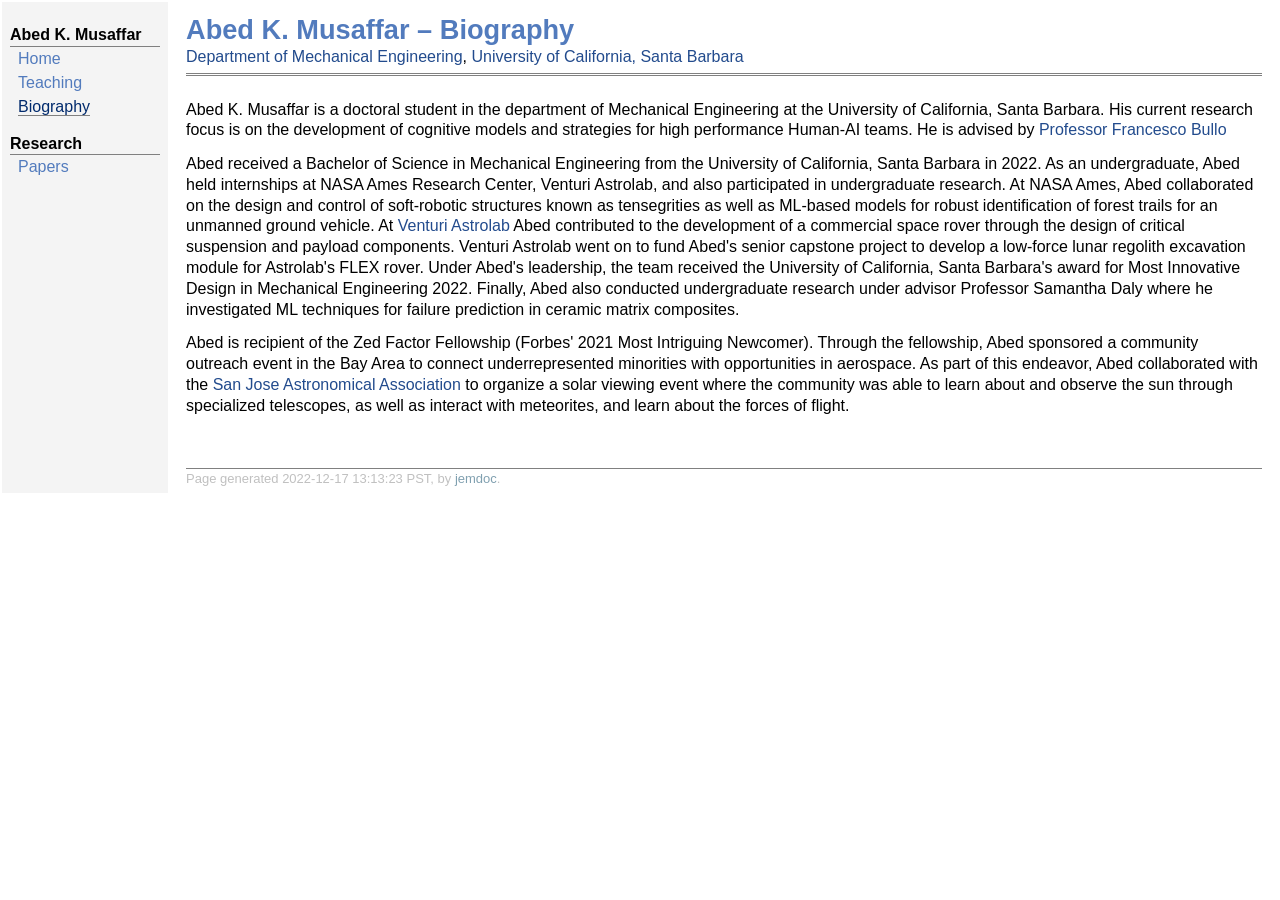
==== bio.html @ 3996c87e "Initial website commit" ====
<!DOCTYPE html PUBLIC "-//W3C//DTD XHTML 1.1//EN"
  "http://www.w3.org/TR/xhtml11/DTD/xhtml11.dtd">
<html xmlns="http://www.w3.org/1999/xhtml" xml:lang="en">
<head>

<script async src="https://www.googletagmanager.com/gtag/js?id=G-9G72V7YX6E"></script>
<script>
  window.dataLayer = window.dataLayer || [];
  function gtag(){dataLayer.push(arguments);}
  gtag('js', new Date());

  gtag('config', 'G-9G72V7YX6E');
</script>

<meta name="generator" content="jemdoc, see http://jemdoc.jaboc.net/" />
<meta http-equiv="Content-Type" content="text/html;charset=utf-8" />
<link rel="stylesheet" href="jemdoc.css" type="text/css" />
<link rel="stylesheet" href="boyd.css" type="text/css" />
<title>Abed K. Musaffar &ndash; Biography</title>
</head>
<body>
<script src="http://www.google-analytics.com/urchin.js" type="text/javascript">
</script>
<script type="text/javascript">
_uacct = "UA-2779251-1";
urchinTracker();
</script>
<table summary="Table for page layout." id="tlayout">
<tr valign="top">
<td id="layout-menu">
<div class="menu-category">Abed K. Musaffar</div>
<div class="menu-item"><a href="index.html">Home</a></div>
<div class="menu-item"><a href="teaching.html">Teaching</a></div>
<div class="menu-item"><a href="bio.html" class="current">Biography</a></div>
<div class="menu-category">Research</div>
<!--<div class="menu-item"><a href="books.html">Books</a></div>-->
<div class="menu-item"><a href="papers.html">Papers</a></div>
<!--<div class="menu-item"><a href="software.html">Software</a></div>-->
<!--<div class="menu-item"><a href="people.html">People</a></div>-->
<!--<div class="menu-category">Classes</div>
<div class="menu-item"><a href="https://stanford.edu/class/engr108/">ENGR108</a></div>
<div class="menu-item"><a href="http://ee104.stanford.edu/">EE104</a></div>
<div class="menu-item"><a href="http://ee263.stanford.edu/">EE263</a></div>
<div class="menu-item"><a href="https://stanford.edu/class/ee363/">EE363</a></div>
<div class="menu-item"><a href="https://ee364a.stanford.edu/">EE364a</a></div>
<div class="menu-item"><a href="https://stanford.edu/class/ee364b/">EE364b</a></div>
<div class="menu-item"><a href="https://stanford.edu/class/ee365/">EE365</a></div>
<div class="menu-category">MOOC</div>
<div class="menu-item"><a href="https://www.edx.org/course/convex-optimization">CVX101</a></div>-->
</td>
<td id="layout-content">
<div id="toptitle">
<h1>Abed K. Musaffar &ndash; Biography</h1>
<div id="subtitle">
<a href="https://me.ucsb.edu">Department of Mechanical Engineering</a>,
<a href="https://www.ucsb.edu">University of California, Santa Barbara</a></div>
</div>
<p> 
Abed K. Musaffar is a doctoral student in the department of Mechanical
Engineering at the University of California, Santa Barbara. His current
research focus is on the development of cognitive models and strategies 
for high performance Human-AI teams. He is advised by <a href="http://motion.me.ucsb.edu">Professor Francesco Bullo</a>
</p>
<p>
Abed received a Bachelor of Science in Mechanical Engineering from the 
University of California, Santa Barbara in 2022. As an undergraduate, Abed held internships at NASA Ames Research Center, Venturi Astrolab, and also
participated in undergraduate research. At NASA Ames, Abed collaborated on the 
design and control of soft-robotic structures known as tensegrities as well as
ML-based models for robust identification of forest trails for an unmanned
ground vehicle. At <a href="https://astrolab.space">Venturi Astrolab</a>
Abed contributed to the development of a commercial space rover through the
design of critical suspension and payload components. Venturi Astrolab went on
to fund Abed's senior capstone project to develop a low-force lunar regolith 
excavation module for Astrolab's FLEX rover. Under Abed's leadership, the team 
received the University of California, Santa Barbara's award for Most 
Innovative Design in Mechanical Engineering 2022.  Finally, Abed also 
conducted undergraduate research under advisor Professor Samantha Daly where 
he investigated ML techniques for failure prediction in ceramic matrix 
composites.
</p>
<p>
Abed is recipient of the Zed Factor Fellowship (Forbes' 2021 Most Intriguing 
Newcomer). Through the fellowship, Abed sponsored a community outreach event in 
the Bay Area to connect underrepresented minorities with opportunities in 
aerospace. As part of this endeavor, Abed collaborated with the 
<a href="https://www.sjaa.net">San Jose Astronomical Association</a> to 
organize a solar viewing event where the community was able to learn about 
and observe the sun through specialized telescopes, as well as interact with
meteorites, and learn about the forces of flight.
</p>
<div id="footer">
<div id="footer-text">
Page generated 2022-12-17 13:13:23 PST, by <a href="http://jemdoc.jaboc.net/">jemdoc</a>.
</div>
</div>
</td>
</tr>
</table>
<script type="text/javascript">
var gaJsHost = (("https:" == document.location.protocol) ? "https://ssl." : "http://www.");
document.write(unescape("%3Cscript src='" + gaJsHost + "google-analytics.com/ga.js' type='text/javascript'%3E%3C/script%3E"));
</script>
<script type="text/javascript">
try {
var pageTracker = _gat._getTracker("UA-3473674-8");
pageTracker._trackPageview();
} catch(err) {}</script>
</body>
</html>
---- jemdoc.css ----
body {
	background-color: white;
	font-family: Helvetica, sans-serif;
}

#layout-menu {
	background-color: #f4f4f4;
	border: 0px solid #dddddd;
	padding-top: 0.5em;
	padding-left: 8px;
	padding-right: 8px;
	font-size: 1.0em;
	width: 150px;
}

#layout-menu a {
	line-height: 1.5em;
	margin-left: 0.5em;
}

tt {
	color: green;
}

pre, tt {
	font-size: 90%;
	font-family: monaco, monospace;
}


a, a > tt {
	color: #224b8d;
	text-decoration: none;
}

a:hover {
	border-bottom: 1px gray dotted;
}

#layout-menu a.current:link, #layout-menu a.current:visited {
	color: #022b6d;
	border-bottom: 1px gray solid;
}
#layout-menu a:link, #layout-menu a:visited, #layout-menu a:hover {
	color: #527bbd;
	text-decoration: none;
}
#layout-menu a:hover {
	text-decoration: none;
}

div.menu-category {
	border-bottom: 1px solid gray;
	margin-top: 0.8em;
	padding-top: 0.2em;
	padding-bottom: 0.1em;
	font-weight: bold;
}

div#toptitle {
	padding-bottom: 0.2em;
	margin-bottom: 1.5em;
	border-bottom: 3px double gray;
}

/* Reduce space if we begin the page with a title. */
div#toptitle + h2, div#toptitle + h3 {
	margin-top: -0.5em;
}

div#toptitle h1 {
	margin-bottom: 0.1em;
	padding-bottom: 0.1em;
	padding-top: 0;
	margin-top: 0.5em;
	border-bottom: none;
}

div#subtitle {
	margin-top: 0.0em;
	margin-bottom: 0.0em;
	padding-top: 0em;
	padding-bottom: 0.2em;
}

#layout-content {
	padding-top: 0.0em;
	padding-left: 1.0em;
	padding-right: 1.0em;
}

@media print {
	#layout-menu { display: none; }
}
/* Debug borders */
p, li, dt, dd, div, pre, h1, h2, h3, h4, h5, h6 {

	/*border: 1px solid red;*/

}

body {
	margin: 0;
}

em {
	font-style: italic;
}

strong {
	font-weight: bold;
}


h1, h2, h3, h4, h5, h6 {
	color: #527bbd;
	margin-top: 0.9em;
	margin-bottom: 0.3em;
	padding-bottom: 0.2em;
	line-height: 1.0;
	padding-top: 0.5em;
	border-bottom: 1px solid #aaaaaa;
}

h1 {
	font-size: 170%;
}

h2 {
	padding-top: 0.5em;
	font-size: 125%;
}

h2 + h3 {
    padding-top: 0.2em;
}


h3 {
	font-size: 110%;
	border-bottom: none;
}

hr {
	border: 1px solid gray;
}

p {
	margin-top: 0.0em;
	margin-bottom: 0.8em;
	padding: 0;
	line-height: 1.3;
}

pre {
	padding: 0;
	margin: 0;
}

div#footer {
	font-size: small;
	color: #c0c0c0;
	border-top: 1px solid gray;
	padding-top: 0.1em;
	margin-top: 4.0em;
}
div#footer a {
	color: #80a0b0;
}

div#footer-text {
	float: left;
	padding-bottom: 0.5em;
}

ul, ol, dl {
	margin-top: 0;
	padding-top: 0;
}

dt {
	margin-top: 0.5em;
	margin-bottom: 0;
}

dl {
	margin-left: 20px;
}

dd {
	color: #222222;
}

dd > *:first-child {
	margin-top: 0;
}


ul {
	list-style-position: outside;
	list-style-type: square;
}

p + ul, p + ol {
	margin-top: -0.4em;
}

li ul, li ol {
	margin-top: 0.4em;
}

ol {
	list-style-position: outside;
	list-style-type: decimal;
}

li {
	margin-bottom: 0.5em;
}

ol ol {
	list-style-type: lower-alpha;
}

ol ol ol {
	list-style-type: lower-roman;
}

div.codeblock, div.infoblock {
	margin-right: 0%;
	margin-top: 0.8em;
	margin-bottom: 1.3em;
}

div.blocktitle {
	font-weight: bold;
	color: #cd7b62;
	margin-top: 0.8em;
	margin-bottom: 0.1em;
}

div.blockcontent {
	border: 1px solid silver;
	padding: 0.5em;
}

div.infoblock > div.blockcontent {
	background: #ffffee;
}

div.blockcontent p + ul, div.blockcontent p + ol {
	margin-top: 0.4em;
}

div.infoblock p {
	margin-bottom: 0em;
}

div.infoblock p + p {
	margin-top: 0.8em;
}

div.codeblock > div.blockcontent {
	background: #f4f4f4;
}

span.pycommand {
	color: #000080;
}

span.statement {
	color: #008800;
}
span.builtin {
	color: #000088;
}
span.operator {
	color: #880000;
}
span.error {
	color: #aa0000;
}
span.comment {
	color: #808080;
}
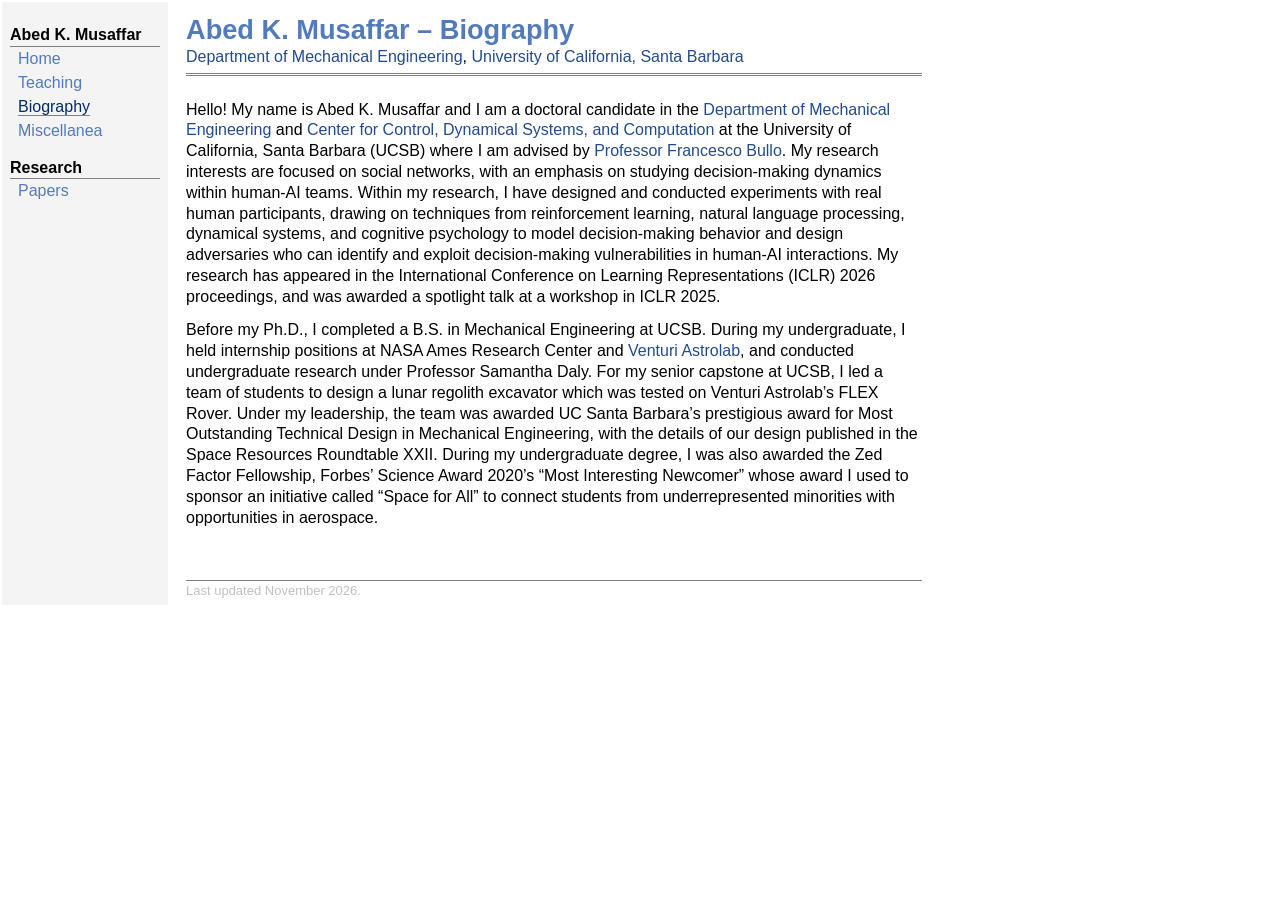
==== commit 5fa17fd3: "Update site content and modernize pages - Papers: add ICLR 2026 paper, ICLR 2026 HCAIR workshop pape" ====
--- a/bio.html
+++ b/bio.html
@@ -1,8 +1,8 @@
-<!DOCTYPE html PUBLIC "-//W3C//DTD XHTML 1.1//EN"
-  "http://www.w3.org/TR/xhtml11/DTD/xhtml11.dtd">
-<html xmlns="http://www.w3.org/1999/xhtml" xml:lang="en">
+<!DOCTYPE html>
+<html lang="en">
 <head>
-
+<meta charset="utf-8" />
+<meta name="viewport" content="width=device-width, initial-scale=1" />
 <script async src="https://www.googletagmanager.com/gtag/js?id=G-9G72V7YX6E"></script>
 <script>
   window.dataLayer = window.dataLayer || [];
@@ -11,20 +11,11 @@
 
   gtag('config', 'G-9G72V7YX6E');
 </script>
-
-<meta name="generator" content="jemdoc, see http://jemdoc.jaboc.net/" />
-<meta http-equiv="Content-Type" content="text/html;charset=utf-8" />
-<link rel="stylesheet" href="jemdoc.css" type="text/css" />
-<link rel="stylesheet" href="boyd.css" type="text/css" />
+<link rel="stylesheet" href="jemdoc.css" />
+<link rel="stylesheet" href="abed.css" />
 <title>Abed K. Musaffar &ndash; Biography</title>
 </head>
 <body>
-<script src="http://www.google-analytics.com/urchin.js" type="text/javascript">
-</script>
-<script type="text/javascript">
-_uacct = "UA-2779251-1";
-urchinTracker();
-</script>
 <table summary="Table for page layout." id="tlayout">
 <tr valign="top">
 <td id="layout-menu">
@@ -32,21 +23,9 @@
 <div class="menu-item"><a href="index.html">Home</a></div>
 <div class="menu-item"><a href="teaching.html">Teaching</a></div>
 <div class="menu-item"><a href="bio.html" class="current">Biography</a></div>
+<div class="menu-item"><a href="misc.html">Miscellanea</a></div>
 <div class="menu-category">Research</div>
-<!--<div class="menu-item"><a href="books.html">Books</a></div>-->
 <div class="menu-item"><a href="papers.html">Papers</a></div>
-<!--<div class="menu-item"><a href="software.html">Software</a></div>-->
-<!--<div class="menu-item"><a href="people.html">People</a></div>-->
-<!--<div class="menu-category">Classes</div>
-<div class="menu-item"><a href="https://stanford.edu/class/engr108/">ENGR108</a></div>
-<div class="menu-item"><a href="http://ee104.stanford.edu/">EE104</a></div>
-<div class="menu-item"><a href="http://ee263.stanford.edu/">EE263</a></div>
-<div class="menu-item"><a href="https://stanford.edu/class/ee363/">EE363</a></div>
-<div class="menu-item"><a href="https://ee364a.stanford.edu/">EE364a</a></div>
-<div class="menu-item"><a href="https://stanford.edu/class/ee364b/">EE364b</a></div>
-<div class="menu-item"><a href="https://stanford.edu/class/ee365/">EE365</a></div>
-<div class="menu-category">MOOC</div>
-<div class="menu-item"><a href="https://www.edx.org/course/convex-optimization">CVX101</a></div>-->
 </td>
 <td id="layout-content">
 <div id="toptitle">
@@ -55,55 +34,44 @@
 <a href="https://me.ucsb.edu">Department of Mechanical Engineering</a>,
 <a href="https://www.ucsb.edu">University of California, Santa Barbara</a></div>
 </div>
-<p> 
-Abed K. Musaffar is a doctoral student in the department of Mechanical
-Engineering at the University of California, Santa Barbara. His current
-research focus is on the development of cognitive models and strategies 
-for high performance Human-AI teams. He is advised by <a href="http://motion.me.ucsb.edu">Professor Francesco Bullo</a>
+<p>
+Hello! My name is Abed K. Musaffar and I am a doctoral candidate in the
+<a href="https://me.ucsb.edu">Department of Mechanical Engineering</a> and
+<a href="https://ccdc.ucsb.edu">Center for Control, Dynamical Systems, and Computation</a>
+at the University of California, Santa Barbara (UCSB) where I am advised by
+<a href="https://motion.me.ucsb.edu">Professor Francesco Bullo</a>. My research
+interests are focused on social networks, with an emphasis on studying
+decision-making dynamics within human-AI teams. Within my research, I have
+designed and conducted experiments with real human participants, drawing on
+techniques from reinforcement learning, natural language processing, dynamical
+systems, and cognitive psychology to model decision-making behavior and design
+adversaries who can identify and exploit decision-making vulnerabilities in
+human-AI interactions. My research has appeared in the International Conference
+on Learning Representations (ICLR) 2026 proceedings, and was awarded a spotlight
+talk at a workshop in ICLR 2025.
 </p>
 <p>
-Abed received a Bachelor of Science in Mechanical Engineering from the 
-University of California, Santa Barbara in 2022. As an undergraduate, Abed held internships at NASA Ames Research Center, Venturi Astrolab, and also
-participated in undergraduate research. At NASA Ames, Abed collaborated on the 
-design and control of soft-robotic structures known as tensegrities as well as
-ML-based models for robust identification of forest trails for an unmanned
-ground vehicle. At <a href="https://astrolab.space">Venturi Astrolab</a>
-Abed contributed to the development of a commercial space rover through the
-design of critical suspension and payload components. Venturi Astrolab went on
-to fund Abed's senior capstone project to develop a low-force lunar regolith 
-excavation module for Astrolab's FLEX rover. Under Abed's leadership, the team 
-received the University of California, Santa Barbara's award for Most 
-Innovative Design in Mechanical Engineering 2022.  Finally, Abed also 
-conducted undergraduate research under advisor Professor Samantha Daly where 
-he investigated ML techniques for failure prediction in ceramic matrix 
-composites.
-</p>
-<p>
-Abed is recipient of the Zed Factor Fellowship (Forbes' 2021 Most Intriguing 
-Newcomer). Through the fellowship, Abed sponsored a community outreach event in 
-the Bay Area to connect underrepresented minorities with opportunities in 
-aerospace. As part of this endeavor, Abed collaborated with the 
-<a href="https://www.sjaa.net">San Jose Astronomical Association</a> to 
-organize a solar viewing event where the community was able to learn about 
-and observe the sun through specialized telescopes, as well as interact with
-meteorites, and learn about the forces of flight.
+Before my Ph.D., I completed a B.S. in Mechanical Engineering at UCSB. During my
+undergraduate, I held internship positions at NASA Ames Research Center and
+<a href="https://astrolab.space">Venturi Astrolab</a>, and conducted undergraduate
+research under Professor Samantha Daly. For my senior capstone at UCSB, I led a
+team of students to design a lunar regolith excavator which was tested on Venturi
+Astrolab&rsquo;s FLEX Rover. Under my leadership, the team was awarded UC Santa
+Barbara&rsquo;s prestigious award for Most Outstanding Technical Design in
+Mechanical Engineering, with the details of our design published in the Space
+Resources Roundtable XXII. During my undergraduate degree, I was also awarded the
+Zed Factor Fellowship, Forbes&rsquo; Science Award 2020&rsquo;s &ldquo;Most
+Interesting Newcomer&rdquo; whose award I used to sponsor an initiative called
+&ldquo;Space for All&rdquo; to connect students from underrepresented minorities
+with opportunities in aerospace.
 </p>
 <div id="footer">
 <div id="footer-text">
-Page generated 2022-12-17 13:13:23 PST, by <a href="http://jemdoc.jaboc.net/">jemdoc</a>.
+Last updated November 2026.
 </div>
 </div>
 </td>
 </tr>
 </table>
-<script type="text/javascript">
-var gaJsHost = (("https:" == document.location.protocol) ? "https://ssl." : "http://www.");
-document.write(unescape("%3Cscript src='" + gaJsHost + "google-analytics.com/ga.js' type='text/javascript'%3E%3C/script%3E"));
-</script>
-<script type="text/javascript">
-try {
-var pageTracker = _gat._getTracker("UA-3473674-8");
-pageTracker._trackPageview();
-} catch(err) {}</script>
 </body>
 </html>
--- a/abed.css
+++ b/abed.css
@@ -0,0 +1,57 @@
+#layout-menu {
+	width: 150px;
+}
+
+dl {
+	margin-left: 0;
+	padding-left: 2em;
+	color: #222222;
+}
+
+dl a {
+	color: #021b6d;
+}
+
+.venue {
+	font-style: italic;
+}
+
+img {
+	max-width: 100%;
+	height: auto;
+}
+
+/* Keep every page the same readable width (the home page's 46em).
+   border-box counts list indents inside that width, not on top of it. */
+#layout-content p,
+#layout-content ul,
+#layout-content dl {
+	max-width: 46em;
+	box-sizing: border-box;
+}
+
+/* Phones: stack the menu above the content. */
+@media (max-width: 700px) {
+	#tlayout, #tlayout > tbody, #tlayout > tbody > tr,
+	#layout-menu, #layout-content,
+	table.imgtable, table.imgtable tbody, table.imgtable tr, table.imgtable td {
+		display: block;
+		width: auto;
+	}
+	#layout-menu {
+		padding-bottom: 0.5em;
+	}
+	#layout-menu .menu-item {
+		display: inline-block;
+	}
+	#layout-content {
+		padding-left: 16px;
+		padding-right: 16px;
+	}
+	dl {
+		padding-left: 0;
+	}
+	dd {
+		margin-left: 1.25em;
+	}
+}
